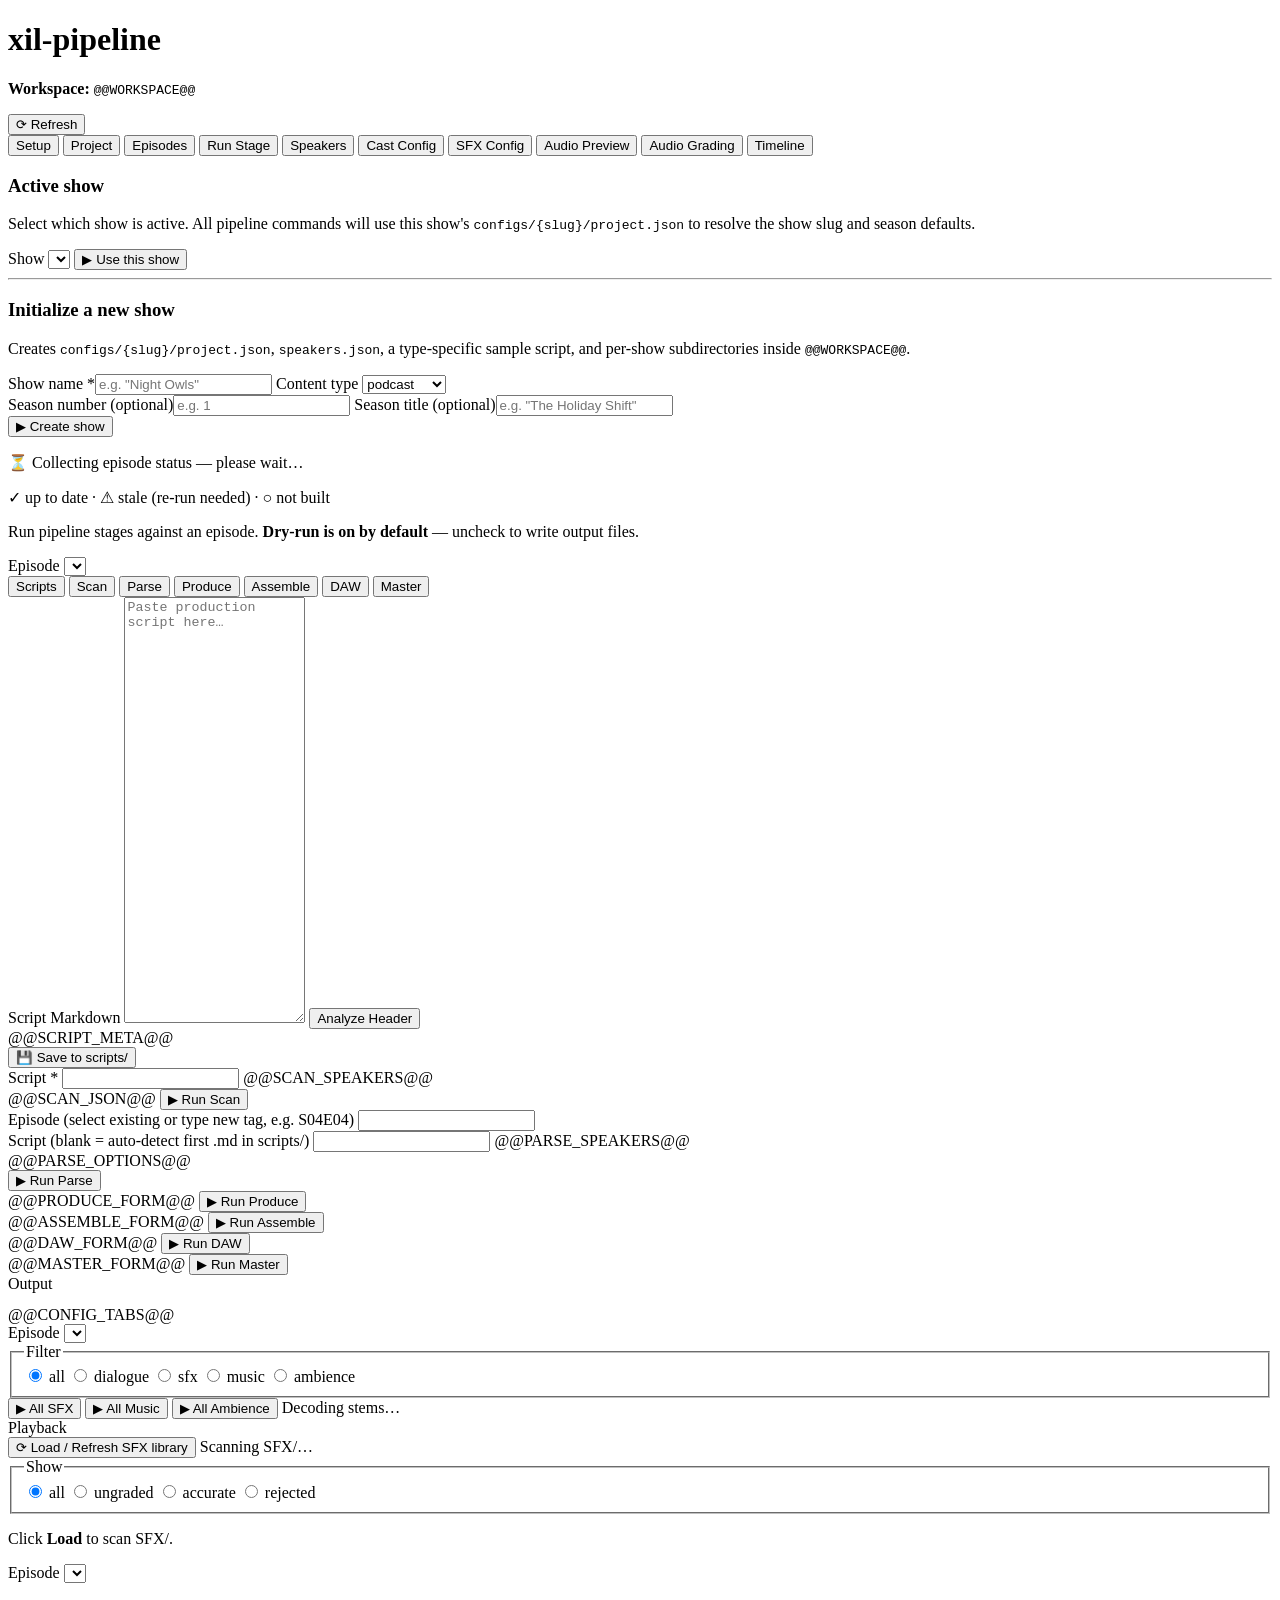
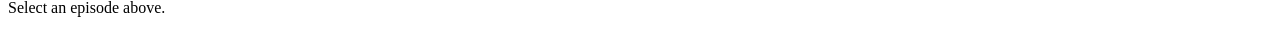
==== crates/xil-web/assets/index.html @ d3361b7a "feat: phase 6 — native web dashboard (xil gui) xil gui now runs in Rust, so all 38 commands are nati" ====
<!doctype html>
<html lang="en">
<head>
<meta charset="utf-8">
<meta name="viewport" content="width=device-width,initial-scale=1">
<title>xil-pipeline</title>
<link rel="stylesheet" href="/assets/app.css">
<script src="/assets/htmx.min.js"></script>
<script src="/assets/app.js" defer></script>
</head>
<body>
<header class="top">
  <div>
    <h1>xil-pipeline</h1>
    <p class="muted"><b>Workspace:</b> <code>@@WORKSPACE@@</code></p>
  </div>
  <button type="button" id="global-refresh-btn" class="small">⟳ Refresh</button>
</header>

<nav class="tabs" data-group="main">
  <button type="button" data-tab="setup">Setup</button>
  <button type="button" data-tab="project">Project</button>
  <button type="button" data-tab="episodes">Episodes</button>
  <button type="button" data-tab="run">Run Stage</button>
  <button type="button" data-tab="speakers">Speakers</button>
  <button type="button" data-tab="cast">Cast Config</button>
  <button type="button" data-tab="sfx">SFX Config</button>
  <button type="button" data-tab="audio">Audio Preview</button>
  <button type="button" data-tab="grading">Audio Grading</button>
  <button type="button" data-tab="timeline">Timeline</button>
</nav>

<main>

<!-- ── Setup ─────────────────────────────────────────────────────────── -->
<section class="tab" data-group="main" data-tab="setup">
  <h3>Active show</h3>
  <p>Select which show is active. All pipeline commands will use this show's
  <code>configs/{slug}/project.json</code> to resolve the show slug and season defaults.</p>
  <form class="row" hx-post="/setup/use" hx-target="#use-show-status">
    <label class="field grow"><span>Show</span>
      <select name="show" hx-get="/choices/shows" hx-trigger="refresh-all from:body, job-done from:body" hx-swap="innerHTML">@@SHOW_OPTIONS@@</select>
    </label>
    <button class="primary">▶ Use this show</button>
  </form>
  <div id="use-show-status"></div>

  <hr>
  <h3>Initialize a new show</h3>
  <p>Creates <code>configs/{slug}/project.json</code>, <code>speakers.json</code>, a type-specific
  sample script, and per-show subdirectories inside <code>@@WORKSPACE@@</code>.</p>
  <form hx-post="/setup/init" hx-target="#init-log">
    <div class="row">
      <label class="field grow"><span>Show name *</span><input name="show" id="init-show-name" placeholder="e.g. &quot;Night Owls&quot;"></label>
      <label class="field"><span>Content type</span>
        <select name="type"><option>podcast</option><option>audiobook</option><option>drama</option><option>special</option></select>
      </label>
    </div>
    <div class="row">
      <label class="field"><span>Season number (optional)</span><input name="season" placeholder="e.g. 1"></label>
      <label class="field grow"><span>Season title (optional)</span><input name="season_title" placeholder="e.g. &quot;The Holiday Shift&quot;"></label>
    </div>
    <button class="primary" id="init-create-btn">▶ Create show</button>
  </form>
  <div id="init-log" class="logwrap"></div>
</section>

<!-- ── Project ───────────────────────────────────────────────────────── -->
<section class="tab" data-group="main" data-tab="project">
  <div id="project-panel" hx-get="/project" hx-trigger="load, project-changed from:body, refresh-all from:body"></div>
</section>

<!-- ── Episodes ──────────────────────────────────────────────────────── -->
<section class="tab" data-group="main" data-tab="episodes">
  <div id="episodes-table" hx-get="/episodes/table" hx-trigger="tab-shown from:closest section once">
    <p class="muted">⏳ Collecting episode status — please wait…</p>
  </div>
  <p class="muted">✓ up to date · ⚠ stale (re-run needed) · ○ not built</p>
</section>

<!-- ── Run Stage ─────────────────────────────────────────────────────── -->
<section class="tab" data-group="main" data-tab="run">
  <p>Run pipeline stages against an episode. <b>Dry-run is on by default</b> — uncheck to write output files.</p>
  <div class="row">
    <label class="field grow"><span>Episode</span>
      <select name="ep" id="run-episode" hx-get="/choices/episodes" hx-trigger="refresh-all from:body, job-done from:body, scripts-changed from:body" hx-swap="innerHTML">@@EPISODE_OPTIONS@@</select>
    </label>
  </div>

  <nav class="tabs sub" data-group="run">
    <button type="button" data-tab="scripts">Scripts</button>
    <button type="button" data-tab="scan">Scan</button>
    <button type="button" data-tab="parse">Parse</button>
    <button type="button" data-tab="produce">Produce</button>
    <button type="button" data-tab="assemble">Assemble</button>
    <button type="button" data-tab="daw">DAW</button>
    <button type="button" data-tab="master">Master</button>
  </nav>

  <div class="tab" data-group="run" data-tab="scripts">
    <form>
      <label class="field"><span>Script Markdown</span>
        <textarea name="text" rows="28" placeholder="Paste production script here…"></textarea>
      </label>
      <button type="button" hx-post="/scripts/analyze" hx-include="closest form" hx-target="#script-meta">Analyze Header</button>
      <div id="script-meta">@@SCRIPT_META@@</div>
      <button type="button" class="primary" hx-post="/scripts/save" hx-include="closest form" hx-target="#script-status">💾 Save to scripts/</button>
      <div id="script-status"></div>
    </form>
  </div>

  <div class="tab" data-group="run" data-tab="scan">
    <form hx-post="/run/scan" hx-include="#run-episode" hx-target="#run-stage-log">
      <div class="row">
        <label class="field grow"><span>Script *</span>
          <input name="script" id="scan-script" list="script-list" autocomplete="off">
        </label>
        @@SCAN_SPEAKERS@@
      </div>
      @@SCAN_JSON@@
      <button class="primary" id="scan-run-btn">▶ Run Scan</button>
    </form>
  </div>

  <div class="tab" data-group="run" data-tab="parse">
    <form hx-post="/run/parse" hx-target="#run-stage-log">
      <div class="row">
        <label class="field grow"><span>Episode (select existing or type new tag, e.g. S04E04)</span>
          <input name="ep" id="parse-episode" list="episode-list" autocomplete="off">
        </label>
      </div>
      <div class="row">
        <label class="field grow"><span>Script (blank = auto-detect first .md in scripts/)</span>
          <input name="script" list="script-list" autocomplete="off">
        </label>
        @@PARSE_SPEAKERS@@
      </div>
      <div class="row">
        @@PARSE_OPTIONS@@
      </div>
      <button class="primary" id="parse-run-btn">▶ Run Parse</button>
    </form>
  </div>

  <div class="tab" data-group="run" data-tab="produce">
    <form hx-post="/run/produce" hx-include="#run-episode" hx-target="#run-stage-log">
      @@PRODUCE_FORM@@
      <button class="primary" id="prod-run-btn">▶ Run Produce</button>
    </form>
  </div>

  <div class="tab" data-group="run" data-tab="assemble">
    <form hx-post="/run/assemble" hx-include="#run-episode" hx-target="#run-stage-log">
      @@ASSEMBLE_FORM@@
      <button class="primary">▶ Run Assemble</button>
    </form>
  </div>

  <div class="tab" data-group="run" data-tab="daw">
    <form hx-post="/run/daw" hx-include="#run-episode" hx-target="#run-stage-log">
      @@DAW_FORM@@
      <button class="primary" id="daw-run-btn">▶ Run DAW</button>
    </form>
  </div>

  <div class="tab" data-group="run" data-tab="master">
    <form hx-post="/run/master" hx-include="#run-episode" hx-target="#run-stage-log">
      @@MASTER_FORM@@
      <button class="primary" id="master-run-btn">▶ Run Master</button>
    </form>
  </div>

  <datalist id="script-list" hx-get="/choices/scripts" hx-trigger="refresh-all from:body, scripts-changed from:body" hx-swap="innerHTML">@@SCRIPT_OPTIONS@@</datalist>
  <datalist id="episode-list" hx-get="/choices/episodes" hx-trigger="refresh-all from:body, job-done from:body, scripts-changed from:body" hx-swap="innerHTML">@@EPISODE_OPTIONS@@</datalist>

  <div class="loglabel">Output</div>
  <div id="run-stage-log" class="logwrap"><pre class="log"></pre></div>
</section>

<!-- ── Config editors ────────────────────────────────────────────────── -->
@@CONFIG_TABS@@

<!-- ── Audio Preview ─────────────────────────────────────────────────── -->
<section class="tab" data-group="main" data-tab="audio">
  <form id="audio-form" class="row" hx-get="/audio/stems" hx-trigger="change from:#audio-ep, change from:.stem-filter" hx-target="#stem-wrap">
    <label class="field grow"><span>Episode</span>
      <select name="ep" id="audio-ep" hx-get="/choices/episodes" hx-trigger="refresh-all from:body" hx-swap="innerHTML">@@AUDIO_EPISODE_OPTIONS@@</select>
    </label>
    <fieldset class="radios"><legend>Filter</legend>
      <label><input type="radio" class="stem-filter" name="filter" value="all" checked> all</label>
      <label><input type="radio" class="stem-filter" name="filter" value="dialogue"> dialogue</label>
      <label><input type="radio" class="stem-filter" name="filter" value="sfx"> sfx</label>
      <label><input type="radio" class="stem-filter" name="filter" value="music"> music</label>
      <label><input type="radio" class="stem-filter" name="filter" value="ambience"> ambience</label>
    </fieldset>
  </form>
  <div id="stem-wrap" hx-get="/audio/stems" hx-include="#audio-form" hx-trigger="load"></div>
  <div class="row">
    <button type="button" class="small" hx-post="/audio/play-all" hx-include="#audio-ep" hx-vals='{"filter": "sfx"}' hx-target="#audio-player" hx-indicator="#audio-busy">▶ All SFX</button>
    <button type="button" class="small" hx-post="/audio/play-all" hx-include="#audio-ep" hx-vals='{"filter": "music"}' hx-target="#audio-player" hx-indicator="#audio-busy">▶ All Music</button>
    <button type="button" class="small" hx-post="/audio/play-all" hx-include="#audio-ep" hx-vals='{"filter": "ambience"}' hx-target="#audio-player" hx-indicator="#audio-busy">▶ All Ambience</button>
    <span id="audio-busy" class="htmx-indicator muted">Decoding stems…</span>
  </div>
  <div class="loglabel">Playback</div>
  <div id="audio-player"></div>
</section>

<!-- ── Audio Grading ─────────────────────────────────────────────────── -->
<section class="tab" data-group="main" data-tab="grading">
  <form id="grade-form">
    <button type="button" class="small" hx-get="/grades/list?refresh=1" hx-include="#grade-form" hx-target="#grade-panel" hx-indicator="#grade-busy">⟳ Load / Refresh SFX library</button>
    <span id="grade-busy" class="htmx-indicator muted">Scanning SFX/…</span>
    <fieldset class="radios" hx-get="/grades/list" hx-include="#grade-form" hx-trigger="change" hx-target="#grade-panel"><legend>Show</legend>
      <label><input type="radio" name="filter" value="all" checked> all</label>
      <label><input type="radio" name="filter" value="ungraded"> ungraded</label>
      <label><input type="radio" name="filter" value="accurate"> accurate</label>
      <label><input type="radio" name="filter" value="rejected"> rejected</label>
    </fieldset>
  </form>
  <div id="grade-panel"><p>Click <b>Load</b> to scan SFX/.</p></div>
</section>

<!-- ── Timeline ──────────────────────────────────────────────────────── -->
<section class="tab" data-group="main" data-tab="timeline">
  <label class="field"><span>Episode</span>
    <select name="ep" id="tl-episode" hx-get="/timeline" hx-trigger="change" hx-target="#tl-html">
      <option value=""></option>@@EPISODE_OPTIONS@@
    </select>
  </label>
  <div id="tl-html"><p>Select an episode above.</p></div>
</section>

</main>
</body>
</html>
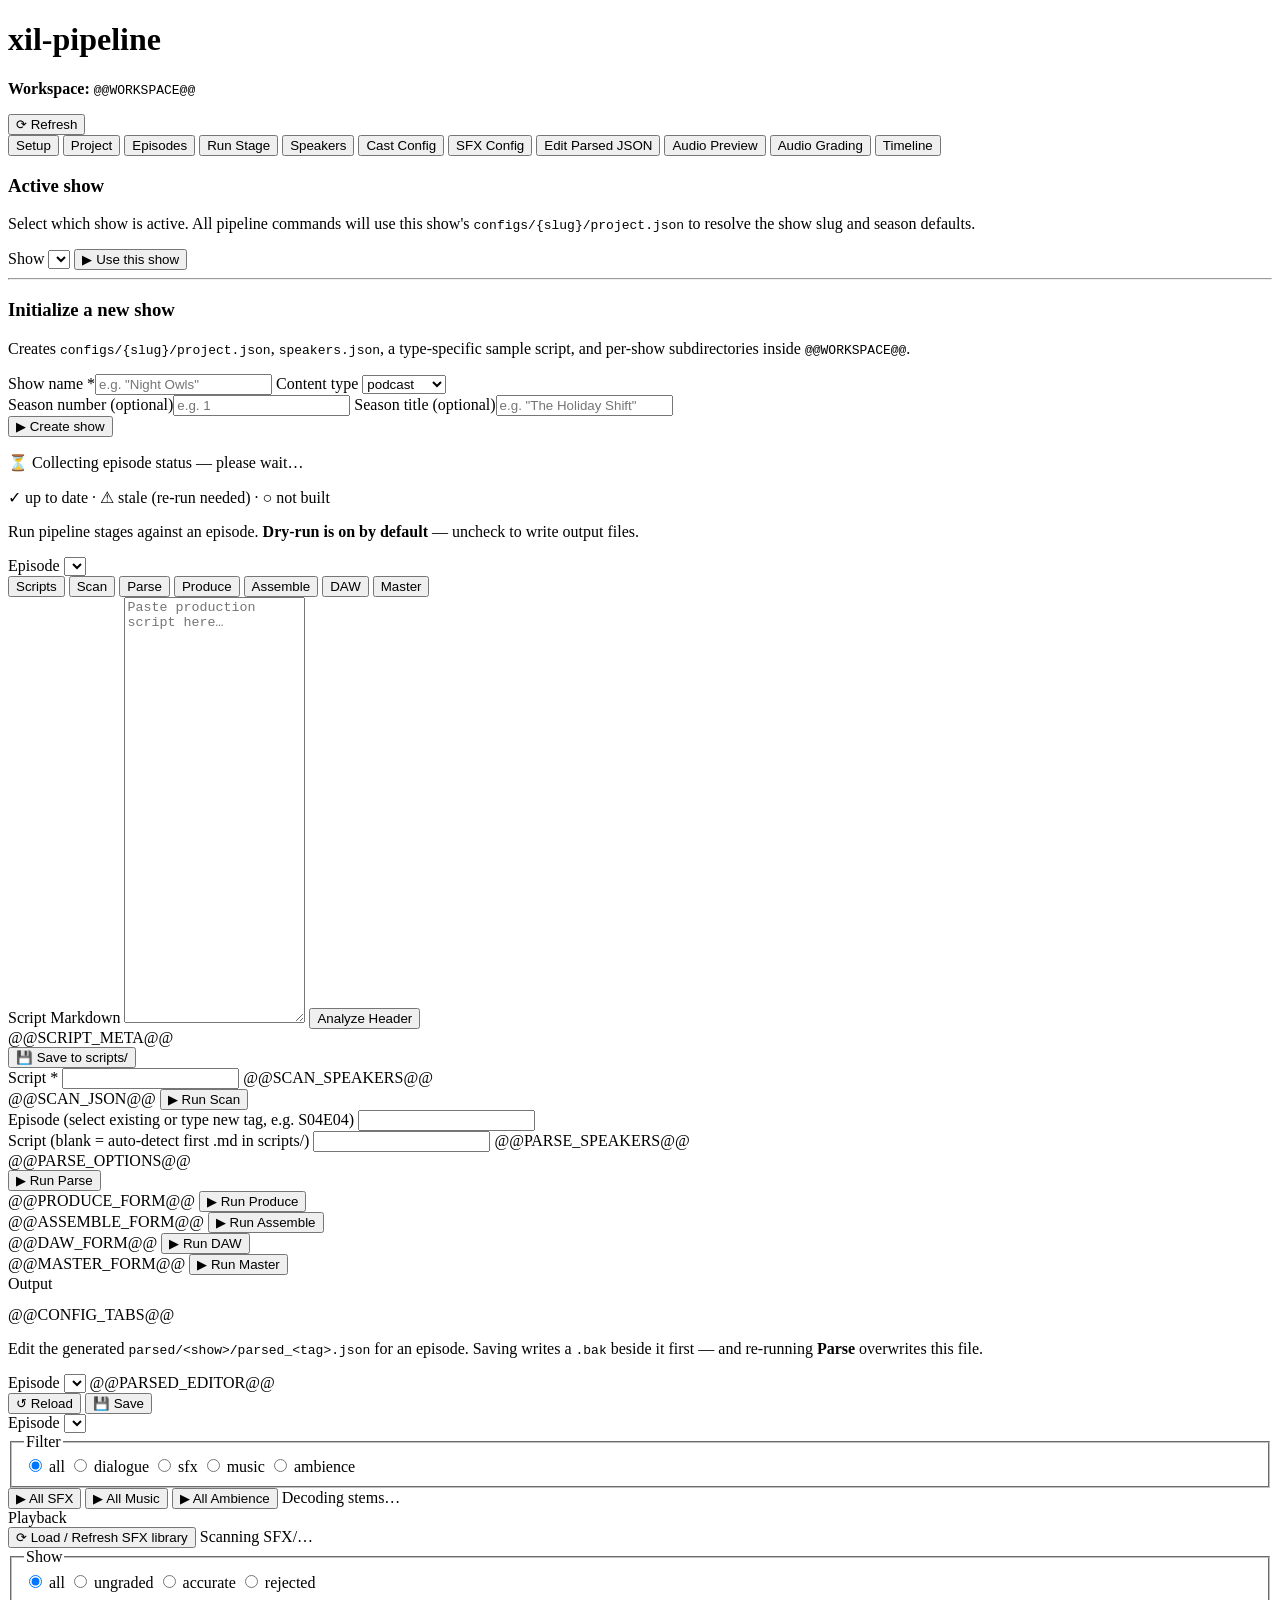
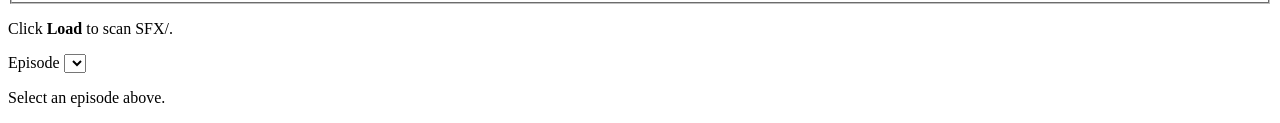
==== commit b40eca4f: "feat(gui): add an Edit Parsed JSON tab The dashboard could edit every hand-maintained config — Proje" ====
--- a/crates/xil-web/assets/index.html
+++ b/crates/xil-web/assets/index.html
@@ -25,6 +25,7 @@
   <button type="button" data-tab="speakers">Speakers</button>
   <button type="button" data-tab="cast">Cast Config</button>
   <button type="button" data-tab="sfx">SFX Config</button>
+  <button type="button" data-tab="parsed">Edit Parsed JSON</button>
   <button type="button" data-tab="audio">Audio Preview</button>
   <button type="button" data-tab="grading">Audio Grading</button>
   <button type="button" data-tab="timeline">Timeline</button>
@@ -180,6 +181,27 @@
 <!-- ── Config editors ────────────────────────────────────────────────── -->
 @@CONFIG_TABS@@
 
+<!-- ── Edit Parsed JSON ──────────────────────────────────────────────── -->
+<section class="tab" data-group="main" data-tab="parsed">
+  <p>Edit the generated <code>parsed/&lt;show&gt;/parsed_&lt;tag&gt;.json</code> for an
+  episode. Saving writes a <code>.bak</code> beside it first — and re-running
+  <b>Parse</b> overwrites this file.</p>
+  <form id="parsed-form">
+    <!-- The select loads the chosen episode, as the config tabs do. The label
+         around it is what repopulates the option list, so the select is free
+         to carry the load. -->
+    <label class="field" hx-get="/choices/episodes" hx-trigger="refresh-all from:body, job-done from:body" hx-target="#parsed-ep" hx-swap="innerHTML" hx-include="#parsed-ep"><span>Episode</span>
+      <select name="ep" id="parsed-ep" hx-get="/parsed/load" hx-trigger="change" hx-target="#parsed-editor" hx-swap="outerHTML">@@PARSED_EPISODE_OPTIONS@@</select>
+    </label>
+    @@PARSED_EDITOR@@
+    <div class="row">
+      <button type="button" class="small" hx-get="/parsed/load" hx-include="#parsed-ep" hx-target="#parsed-editor" hx-swap="outerHTML">↺ Reload</button>
+      <button type="button" class="small primary" hx-post="/parsed/save" hx-include="#parsed-form" hx-target="#parsed-status">💾 Save</button>
+    </div>
+    <div id="parsed-status"></div>
+  </form>
+</section>
+
 <!-- ── Audio Preview ─────────────────────────────────────────────────── -->
 <section class="tab" data-group="main" data-tab="audio">
   <form id="audio-form" class="row" hx-get="/audio/stems" hx-trigger="change from:#audio-ep, change from:.stem-filter" hx-target="#stem-wrap">
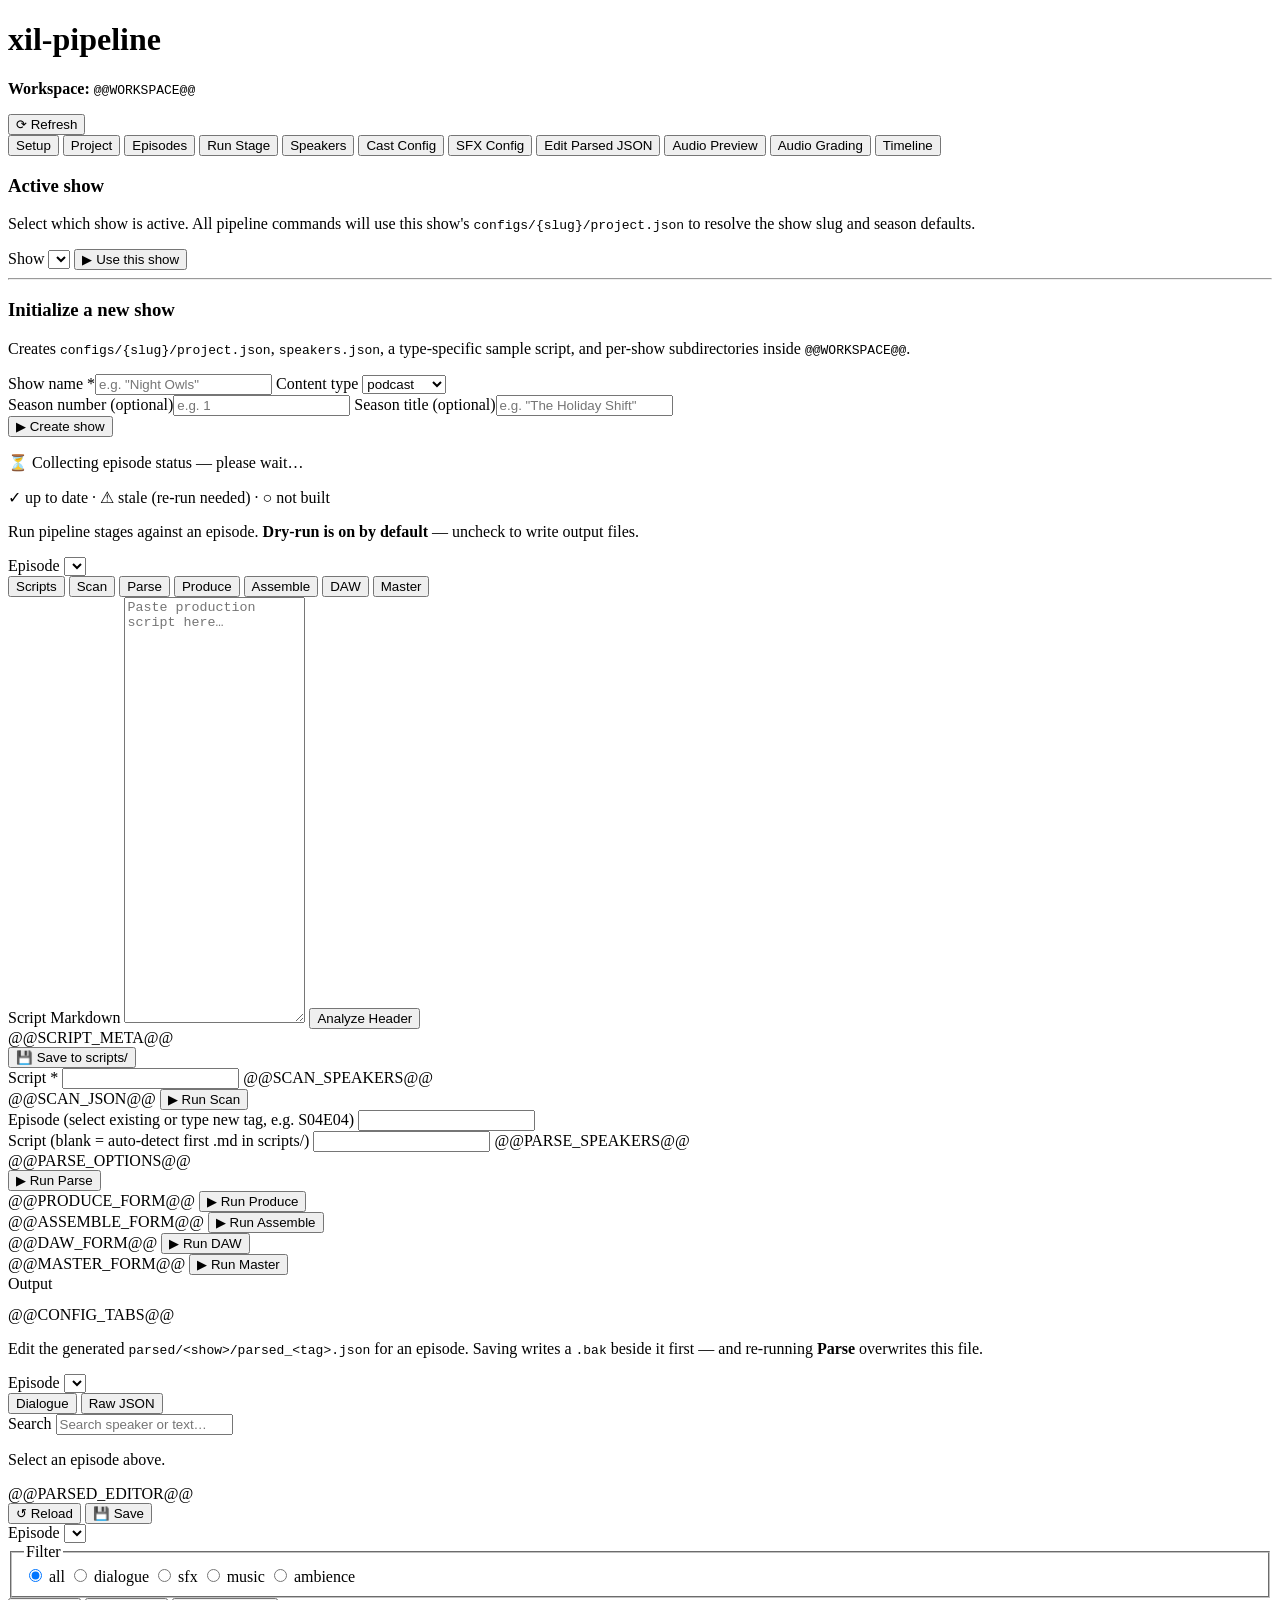
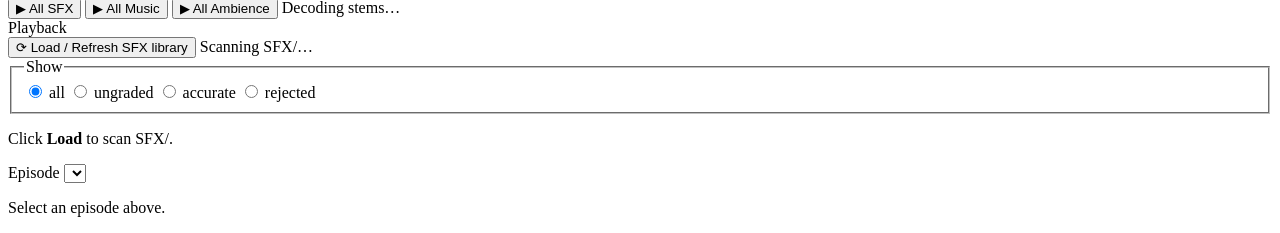
==== commit 83392366: "feat(gui): edit dialogue lines from the dashboard and Timeline Adds a structured dialogue-line edito" ====
--- a/crates/xil-web/assets/index.html
+++ b/crates/xil-web/assets/index.html
@@ -186,20 +186,41 @@
   <p>Edit the generated <code>parsed/&lt;show&gt;/parsed_&lt;tag&gt;.json</code> for an
   episode. Saving writes a <code>.bak</code> beside it first — and re-running
   <b>Parse</b> overwrites this file.</p>
-  <form id="parsed-form">
-    <!-- The select loads the chosen episode, as the config tabs do. The label
-         around it is what repopulates the option list, so the select is free
-         to carry the load. -->
-    <label class="field" hx-get="/choices/episodes" hx-trigger="refresh-all from:body, job-done from:body" hx-target="#parsed-ep" hx-swap="innerHTML" hx-include="#parsed-ep"><span>Episode</span>
-      <select name="ep" id="parsed-ep" hx-get="/parsed/load" hx-trigger="change" hx-target="#parsed-editor" hx-swap="outerHTML">@@PARSED_EPISODE_OPTIONS@@</select>
-    </label>
-    @@PARSED_EDITOR@@
-    <div class="row">
-      <button type="button" class="small" hx-get="/parsed/load" hx-include="#parsed-ep" hx-target="#parsed-editor" hx-swap="outerHTML">↺ Reload</button>
-      <button type="button" class="small primary" hx-post="/parsed/save" hx-include="#parsed-form" hx-target="#parsed-status">💾 Save</button>
+  <!-- The select loads the chosen episode, as the config tabs do. The label
+       around it is what repopulates the option list, so the select is free
+       to carry the load. -->
+  <label class="field" hx-get="/choices/episodes" hx-trigger="refresh-all from:body, job-done from:body" hx-target="#parsed-ep" hx-swap="innerHTML" hx-include="#parsed-ep"><span>Episode</span>
+    <select name="ep" id="parsed-ep" hx-get="/parsed/load" hx-trigger="change" hx-target="#parsed-editor" hx-swap="outerHTML">@@PARSED_EPISODE_OPTIONS@@</select>
+  </label>
+
+  <nav class="tabs sub" data-group="parsed-view">
+    <button type="button" data-tab="dialogue">Dialogue</button>
+    <button type="button" data-tab="raw">Raw JSON</button>
+  </nav>
+
+  <div class="tab" data-group="parsed-view" data-tab="dialogue">
+    <label class="field grow"><span>Search</span>
+      <input type="text" name="q" id="dlg-q" placeholder="Search speaker or text…"
+             hx-get="/parsed/dialogue" hx-include="#parsed-ep,#dlg-q" hx-vals='{"page": 0}'
+             hx-trigger="keyup changed delay:300ms" hx-target="#dlg-panel">
+    </label>
+    <div id="dlg-panel" hx-get="/parsed/dialogue" hx-include="#parsed-ep,#dlg-q"
+         hx-trigger="tab-shown, change from:#parsed-ep, dialogue-saved from:body">
+      <p class="muted">Select an episode above.</p>
     </div>
-    <div id="parsed-status"></div>
-  </form>
+    <div id="parsed-entry-edit"></div>
+  </div>
+
+  <div class="tab" data-group="parsed-view" data-tab="raw">
+    <form id="parsed-form">
+      @@PARSED_EDITOR@@
+      <div class="row">
+        <button type="button" class="small" hx-get="/parsed/load" hx-include="#parsed-ep" hx-target="#parsed-editor" hx-swap="outerHTML">↺ Reload</button>
+        <button type="button" class="small primary" hx-post="/parsed/save" hx-include="#parsed-ep,#parsed-form" hx-target="#parsed-status">💾 Save</button>
+      </div>
+      <div id="parsed-status"></div>
+    </form>
+  </div>
 </section>
 
 <!-- ── Audio Preview ─────────────────────────────────────────────────── -->
